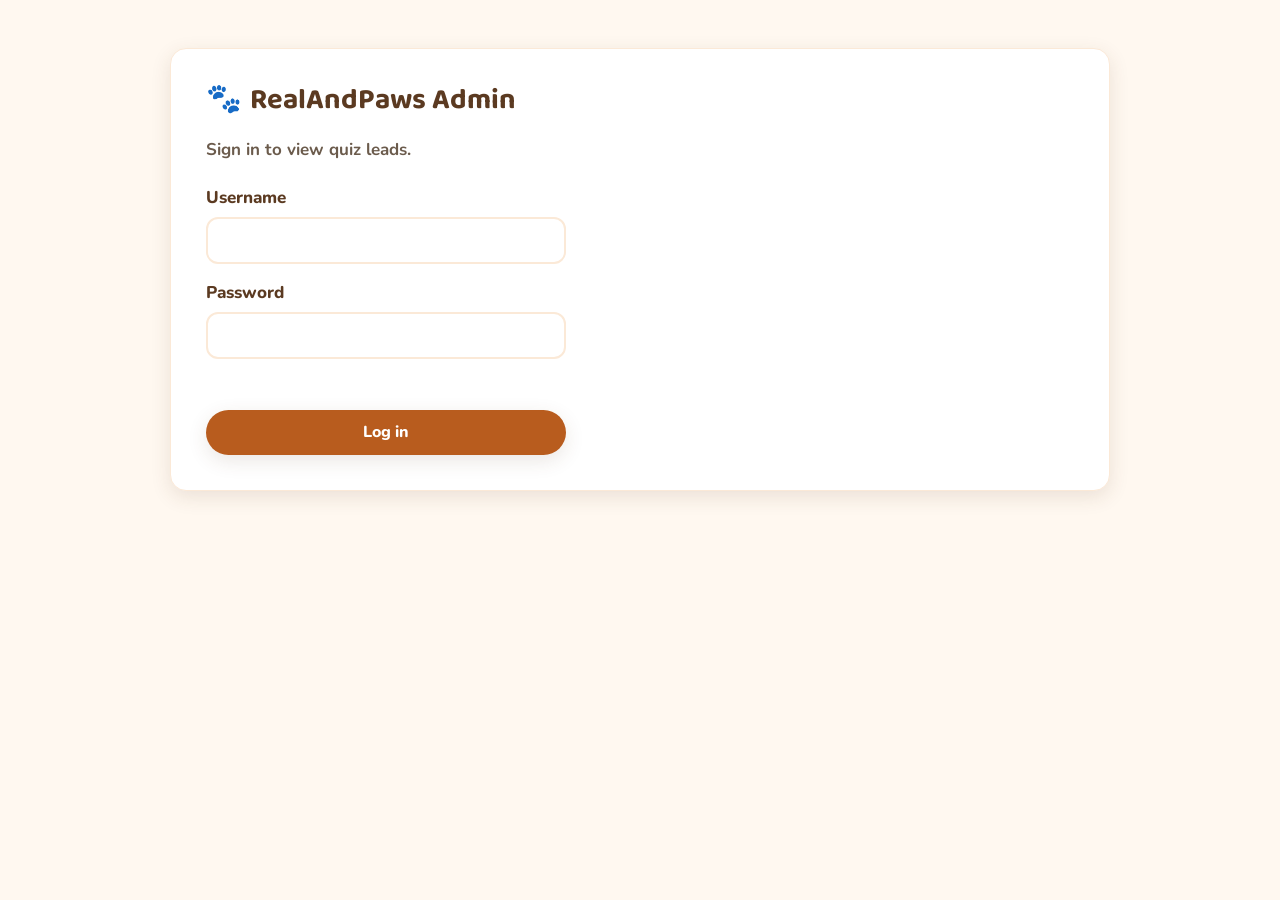
==== admin.html @ 994c49b7 "Admin: sortable leads table + summary cards + per-day bar chart Add click-to-sort on Name/Email/Date" ====
<!DOCTYPE html>
<html lang="en">
<head>
  <meta charset="UTF-8">
  <meta name="viewport" content="width=device-width, initial-scale=1">
  <meta name="robots" content="noindex, nofollow">
  <meta name="description" content="RealAndPaws admin">
  <link rel="icon" type="image/svg+xml" href="favicon.svg">
  <link rel="preconnect" href="https://fonts.googleapis.com">
  <link rel="preconnect" href="https://fonts.gstatic.com" crossorigin>
  <link href="https://fonts.googleapis.com/css2?family=Baloo+2:wght@500;600;700;800&family=Nunito:ital,wght@0,400;0,600;0,700;0,800;1,400&display=swap" rel="stylesheet">
  <link rel="stylesheet" href="styles.css">
  <title>Admin — RealAndPaws 🐾</title>
  <style>
    .admin-wrap { max-width: 980px; margin: 0 auto; padding: clamp(1.5rem, 5vw, 3rem) var(--container-pad); }
    .admin-card {
      background: var(--white);
      border: 1px solid var(--sand);
      border-radius: var(--radius);
      box-shadow: var(--shadow);
      padding: clamp(1.4rem, 4vw, 2.2rem);
    }
    .admin-card h1 { font-size: 1.8rem; margin: 0 0 1.2rem; display: flex; align-items: center; gap: 0.5rem; }
    .admin-sub { color: var(--muted); margin: 0 0 1.2rem; font-weight: 700; }
    .admin-login { max-width: 360px; }
    .admin-login label { display: block; font-weight: 800; color: var(--brown); margin-bottom: 0.9rem; }
    .admin-login input {
      display: block; width: 100%; margin-top: 0.35rem;
      font-family: var(--font-body); font-size: 1rem;
      padding: 0.65rem 0.9rem; border: 2px solid var(--sand); border-radius: 12px;
      background: var(--white); color: var(--text);
    }
    .admin-login input:focus { outline: none; border-color: var(--primary); box-shadow: 0 0 0 3px rgba(232, 132, 60, 0.22); }
    .admin-login .btn { width: 100%; margin-top: 0.4rem; }
    .admin-error { color: #B23B2E; font-weight: 800; min-height: 1.2em; margin: 0 0 0.6rem; }

    .admin-head { display: flex; align-items: center; justify-content: space-between; gap: 1rem; flex-wrap: wrap; margin-bottom: 1.3rem; }
    .admin-head h2 { margin: 0; font-size: 1.4rem; }
    .admin-actions { display: flex; gap: 0.5rem; flex-wrap: wrap; }
    .admin-actions .btn { padding: 0.5rem 1.1rem; font-size: 0.95rem; }

    /* Summary cards */
    .admin-stats { display: grid; grid-template-columns: repeat(auto-fit, minmax(140px, 1fr)); gap: 12px; margin: 0 0 1.5rem; }
    .stat-card { background: var(--cream); border: 1px solid var(--sand); border-radius: 12px; padding: 0.9rem 1rem; }
    .stat-card .num { display: block; font-family: var(--font-head); font-weight: 800; font-size: 1.9rem; color: var(--primary-dark); line-height: 1.05; }
    .stat-card .label { color: var(--muted); font-weight: 700; font-size: 0.85rem; }

    /* Bar chart (pure CSS, no library) */
    .admin-chart-card { background: var(--cream); border: 1px solid var(--sand); border-radius: 12px; padding: 1rem 1.1rem 0.8rem; margin: 0 0 1.7rem; }
    .admin-chart-title { font-size: 1.05rem; margin: 0 0 1rem; color: var(--brown); }
    .admin-chart-title span { color: var(--muted); font-weight: 600; font-size: 0.85rem; }
    .admin-chart { display: flex; align-items: flex-end; gap: 4px; }
    .chart-col { flex: 1 1 0; display: flex; flex-direction: column; align-items: center; justify-content: flex-end; gap: 3px; min-width: 0; }
    .chart-col .cnt { font-size: 0.7rem; font-weight: 800; color: var(--primary-dark); line-height: 1; min-height: 0.8em; }
    .chart-col .bar { width: 100%; max-width: 26px; background: var(--primary); border-radius: 5px 5px 0 0; min-height: 3px; }
    .chart-col .day { font-size: 0.66rem; color: var(--muted); line-height: 1.1; }
    .admin-chart-empty { color: var(--muted); font-weight: 700; margin: 0.5rem 0 1rem; }

    .admin-count { color: var(--muted); font-weight: 700; margin: 0 0 0.8rem; }
    .admin-table-wrap { overflow-x: auto; }
    .admin-table { width: 100%; border-collapse: collapse; font-size: 0.95rem; }
    .admin-table th, .admin-table td { text-align: left; padding: 0.7rem 0.8rem; border-bottom: 1px solid var(--sand); white-space: nowrap; }
    .admin-table th { font-family: var(--font-head); color: var(--brown); font-weight: 700; background: var(--cream); position: sticky; top: 0; }
    .admin-table th.sortable { cursor: pointer; user-select: none; }
    .admin-table th.sortable:hover { color: var(--primary-dark); }
    .admin-table th .arrow { color: var(--primary); font-size: 0.85em; }
    .admin-table td { color: var(--text); }
    .admin-table tbody tr:hover { background: var(--cream); }
    .admin-empty { color: var(--muted); font-weight: 700; }
    .admin-loading { color: var(--muted); font-weight: 700; }
  </style>
</head>
<body>
  <main class="admin-wrap">
    <div class="admin-card">
      <h1><span aria-hidden="true">🐾</span> RealAndPaws Admin</h1>

      <p class="admin-loading" id="admin-loading">Loading…</p>

      <form class="admin-login" id="login-form" hidden>
        <p class="admin-sub">Sign in to view quiz leads.</p>
        <label>Username
          <input type="text" name="username" autocomplete="username" required>
        </label>
        <label>Password
          <input type="password" name="password" autocomplete="current-password" required>
        </label>
        <p class="admin-error" id="login-error" role="alert"></p>
        <button class="btn btn-primary" type="submit">Log in</button>
      </form>

      <div id="leads-view" hidden>
        <div class="admin-head">
          <h2>Quiz leads</h2>
          <div class="admin-actions">
            <button class="btn btn-ghost" type="button" id="refresh-btn">Refresh</button>
            <button class="btn btn-ghost" type="button" id="logout-btn">Log out</button>
          </div>
        </div>

        <div class="admin-stats" id="admin-stats"></div>

        <div class="admin-chart-card">
          <h3 class="admin-chart-title">Leads per day <span>(last 14 days)</span></h3>
          <div class="admin-chart" id="admin-chart" role="img" aria-label="Bar chart of leads collected per day over the last 14 days"></div>
        </div>

        <p class="admin-count" id="leads-count"></p>
        <div class="admin-table-wrap">
          <table class="admin-table">
            <thead>
              <tr>
                <th class="sortable" data-sort="name">Name <span class="arrow" aria-hidden="true"></span></th>
                <th class="sortable" data-sort="email">Email <span class="arrow" aria-hidden="true"></span></th>
                <th>Phone</th>
                <th class="sortable" data-sort="created_at">Date submitted <span class="arrow" aria-hidden="true"></span></th>
              </tr>
            </thead>
            <tbody id="leads-body"></tbody>
          </table>
        </div>
        <p class="admin-empty" id="leads-empty" hidden>No leads yet.</p>
      </div>
    </div>
  </main>

  <script>
    (function () {
      var loading = document.getElementById("admin-loading");
      var loginForm = document.getElementById("login-form");
      var loginError = document.getElementById("login-error");
      var leadsView = document.getElementById("leads-view");
      var leadsBody = document.getElementById("leads-body");
      var leadsCount = document.getElementById("leads-count");
      var leadsEmpty = document.getElementById("leads-empty");
      var statsEl = document.getElementById("admin-stats");
      var chartEl = document.getElementById("admin-chart");
      var logoutBtn = document.getElementById("logout-btn");
      var refreshBtn = document.getElementById("refresh-btn");
      var headers = Array.prototype.slice.call(document.querySelectorAll(".admin-table th.sortable"));

      var leadsData = [];
      var sortKey = "created_at";
      var sortDir = "desc";
      var MONTHS = ["Jan", "Feb", "Mar", "Apr", "May", "Jun", "Jul", "Aug", "Sep", "Oct", "Nov", "Dec"];

      function esc(s) { var d = document.createElement("div"); d.textContent = s == null ? "" : String(s); return d.innerHTML; }
      function fmtDate(iso) {
        var d = new Date(iso);
        if (isNaN(d.getTime())) return esc(iso || "");
        return d.toLocaleString(undefined, { year: "numeric", month: "short", day: "numeric", hour: "2-digit", minute: "2-digit" });
      }

      function showLogin() { loading.hidden = true; leadsView.hidden = true; loginForm.hidden = false; }

      function renderStats() {
        var total = leadsData.length;
        var now = Date.now();
        var weekAgo = now - 7 * 24 * 60 * 60 * 1000;
        var startToday = new Date(); startToday.setHours(0, 0, 0, 0);
        var st = startToday.getTime();
        var week = 0, today = 0;
        leadsData.forEach(function (l) {
          var t = new Date(l.created_at).getTime();
          if (isNaN(t)) return;
          if (t >= weekAgo) week++;
          if (t >= st) today++;
        });
        function card(n, label) { return '<div class="stat-card"><span class="num">' + n + '</span><span class="label">' + label + "</span></div>"; }
        statsEl.innerHTML = card(total, "Total leads") + card(week, "Last 7 days") + card(today, "Today");
      }

      function renderChart() {
        if (!leadsData.length) { chartEl.innerHTML = '<p class="admin-chart-empty">No leads yet to chart.</p>'; return; }
        var today = new Date(); today.setHours(0, 0, 0, 0);
        var days = [];
        for (var i = 13; i >= 0; i--) { var d = new Date(today); d.setDate(d.getDate() - i); days.push({ d: d, count: 0 }); }
        function key(d) { return d.getFullYear() + "-" + (d.getMonth() + 1) + "-" + d.getDate(); }
        var map = {};
        days.forEach(function (b) { map[key(b.d)] = b; });
        leadsData.forEach(function (l) {
          var d = new Date(l.created_at);
          if (isNaN(d.getTime())) return;
          d.setHours(0, 0, 0, 0);
          var b = map[key(d)];
          if (b) b.count++;
        });
        var max = 1;
        days.forEach(function (b) { if (b.count > max) max = b.count; });
        chartEl.innerHTML = days.map(function (b) {
          var h = Math.round((b.count / max) * 110);
          if (b.count > 0 && h < 4) h = 4;
          var title = MONTHS[b.d.getMonth()] + " " + b.d.getDate() + ": " + b.count + (b.count === 1 ? " lead" : " leads");
          return '<div class="chart-col" title="' + title + '">' +
                   '<span class="cnt">' + (b.count || "") + "</span>" +
                   '<span class="bar" style="height:' + h + 'px"></span>' +
                   '<span class="day">' + b.d.getDate() + "</span>" +
                 "</div>";
        }).join("");
      }

      function renderTable() {
        var rows = leadsData.slice();
        rows.sort(function (a, b) {
          var r;
          if (sortKey === "created_at") {
            r = new Date(a.created_at).getTime() - new Date(b.created_at).getTime();
          } else {
            r = String(a[sortKey] || "").toLowerCase().localeCompare(String(b[sortKey] || "").toLowerCase());
          }
          return sortDir === "asc" ? r : -r;
        });
        leadsCount.textContent = leadsData.length + (leadsData.length === 1 ? " lead" : " leads");
        if (!rows.length) { leadsBody.innerHTML = ""; leadsEmpty.hidden = false; }
        else {
          leadsEmpty.hidden = true;
          leadsBody.innerHTML = rows.map(function (l) {
            return "<tr><td>" + esc(l.name) + "</td><td>" + esc(l.email) + "</td><td>" +
                   esc(l.phone) + "</td><td>" + fmtDate(l.created_at) + "</td></tr>";
          }).join("");
        }
        headers.forEach(function (th) {
          var arrow = th.querySelector(".arrow");
          arrow.textContent = th.getAttribute("data-sort") === sortKey ? (sortDir === "asc" ? "▲" : "▼") : "";
        });
      }

      function render() { renderStats(); renderChart(); renderTable(); }

      function showLeads(leads) {
        loading.hidden = true;
        loginForm.hidden = true;
        leadsView.hidden = false;
        leadsData = Array.isArray(leads) ? leads : [];
        render();
      }

      function loadLeads() {
        return fetch("/api/admin/leads", { headers: { Accept: "application/json" } })
          .then(function (r) {
            if (r.status === 401) { showLogin(); return null; }
            if (!r.ok) throw new Error("Could not load leads.");
            return r.json();
          })
          .then(function (data) { if (data) showLeads(data.leads || []); });
      }

      headers.forEach(function (th) {
        th.addEventListener("click", function () {
          var key = th.getAttribute("data-sort");
          if (sortKey === key) {
            sortDir = sortDir === "asc" ? "desc" : "asc";
          } else {
            sortKey = key;
            sortDir = key === "created_at" ? "desc" : "asc"; // dates default newest-first, text A→Z
          }
          renderTable();
        });
      });

      loginForm.addEventListener("submit", function (e) {
        e.preventDefault();
        loginError.textContent = "";
        var btn = loginForm.querySelector("button");
        var els = loginForm.elements;
        btn.disabled = true;
        fetch("/api/admin/login", {
          method: "POST",
          headers: { "Content-Type": "application/json" },
          body: JSON.stringify({ username: els["username"].value, password: els["password"].value })
        })
          .then(function (r) {
            if (r.ok) return loadLeads();
            return r.json().catch(function () { return {}; }).then(function (j) { throw new Error(j.error || "Login failed."); });
          })
          .catch(function (err) { loginError.textContent = err.message || "Login failed."; })
          .then(function () { btn.disabled = false; });
      });

      refreshBtn.addEventListener("click", function () {
        refreshBtn.disabled = true;
        var prev = refreshBtn.textContent;
        refreshBtn.textContent = "Refreshing…";
        loadLeads().catch(function () {}).then(function () {
          refreshBtn.disabled = false;
          refreshBtn.textContent = prev;
        });
      });

      logoutBtn.addEventListener("click", function () {
        fetch("/api/admin/logout", { method: "POST" }).then(function () { loginForm.reset(); showLogin(); });
      });

      // On load, check for an existing valid session.
      loadLeads().catch(function () { showLogin(); });
    })();
  </script>
</body>
</html>
---- styles.css ----
/* =========================================================
   RealAndPaws — shared stylesheet
   Single source of styling truth for the whole site.
   ========================================================= */

/* ---------- Design tokens ---------- */
:root {
  /* Palette */
  --cream: #FFF8F0;
  --sand: #FBE9D7;
  --peach: #FFE0C2;
  --primary: #E8843C;       /* warm orange — decorative fills & gradients */
  --primary-deep: #B85C1E;  /* white text on orange (buttons, active nav) — AA */
  --primary-dark: #9A4A18;  /* orange text & links on light backgrounds — AA */
  --accent: #F4B860;        /* golden */
  --brown: #5B3A21;
  --text: #3A2A1C;
  --muted: #6B5B4C;         /* meets AA on cream & sand backgrounds */
  --white: #FFFFFF;

  /* Effects */
  --shadow: 0 6px 20px rgba(91, 58, 33, 0.12);
  --shadow-lift: 0 14px 32px rgba(91, 58, 33, 0.18);
  --radius: 16px;
  --radius-pill: 999px;

  /* Layout */
  --container-max: 1100px;
  --container-pad: 20px;

  /* Type */
  --font-head: "Baloo 2", system-ui, -apple-system, "Segoe UI", Roboto, sans-serif;
  --font-body: "Nunito", system-ui, -apple-system, "Segoe UI", Roboto, Helvetica, Arial, sans-serif;
}

/* ---------- Base / reset-ish ---------- */
*,
*::before,
*::after { box-sizing: border-box; }

html { scroll-behavior: smooth; }

body {
  margin: 0;
  font-family: var(--font-body);
  font-size: 1.0625rem;
  line-height: 1.65;
  color: var(--text);
  background: var(--cream);
  -webkit-font-smoothing: antialiased;
  overflow-x: hidden; /* belt-and-suspenders against horizontal overflow */
}

img { max-width: 100%; height: auto; display: block; }

h1, h2, h3, h4 {
  font-family: var(--font-head);
  font-weight: 700;
  color: var(--brown);
  line-height: 1.15;
  margin: 0 0 0.4em;
}

p { margin: 0 0 1rem; }

a { color: var(--primary-dark); text-decoration: none; }
a:hover { text-decoration: underline; }

/* Visible focus styles for accessibility */
a:focus-visible,
button:focus-visible,
.btn:focus-visible {
  outline: 3px solid var(--primary-dark);
  outline-offset: 3px;
  border-radius: 6px;
}

/* ---------- Container ---------- */
.container {
  width: 100%;
  max-width: var(--container-max);
  margin-inline: auto;
  padding-inline: var(--container-pad);
}

/* ---------- Header / Nav ---------- */
.site-header {
  position: sticky;
  top: 0;
  z-index: 100;
  background: rgba(255, 248, 240, 0.92);
  backdrop-filter: blur(8px);
  border-bottom: 1px solid var(--peach);
}

.header-inner {
  display: flex;
  align-items: center;
  justify-content: space-between;
  gap: 1rem;
  min-height: 64px;
}

.brand {
  display: inline-flex;
  align-items: center;
  gap: 0.45rem;
  font-family: var(--font-head);
  font-weight: 800;
  font-size: 1.3rem;
  color: var(--brown);
  text-decoration: none;
  white-space: nowrap;
}
.brand:hover { text-decoration: none; }
.brand .paw { font-size: 1.4rem; line-height: 1; }

/* Nav */
.nav { display: flex; align-items: center; }
.nav > ul {
  list-style: none;
  display: flex;
  flex-wrap: wrap;
  gap: 0.35rem;
  margin: 0;
  padding: 0;
}
.nav a {
  display: inline-block;
  padding: 0.5rem 0.9rem;
  border-radius: var(--radius-pill);
  color: var(--text);
  font-weight: 700;
  transition: background-color 0.18s ease, color 0.18s ease;
}
.nav a:hover { background: var(--peach); text-decoration: none; }
.nav a.active {
  background: var(--primary-deep);
  color: var(--white);
}

/* Hamburger */
.nav-toggle {
  display: none;
  appearance: none;
  border: 0;
  background: var(--peach);
  color: var(--brown);
  width: 44px;
  height: 44px;
  border-radius: var(--radius-pill);
  cursor: pointer;
  font-size: 1.3rem;
  line-height: 1;
  align-items: center;
  justify-content: center;
  transition: background-color 0.18s ease;
}
.nav-toggle:hover { background: var(--accent); }

/* ---------- Buttons ---------- */
.btn {
  display: inline-flex;
  align-items: center;
  justify-content: center;
  gap: 0.45rem;
  padding: 0.7rem 1.4rem;
  border-radius: var(--radius-pill);
  font-family: var(--font-body);
  font-weight: 800;
  font-size: 1rem;
  line-height: 1.2;
  cursor: pointer;
  border: 2px solid transparent;
  transition: transform 0.15s ease, box-shadow 0.18s ease,
              background-color 0.18s ease, color 0.18s ease;
  text-decoration: none;
}
.btn:hover { text-decoration: none; transform: translateY(-2px); }

.btn-primary {
  background: var(--primary-deep);
  color: var(--white);
  box-shadow: var(--shadow);
}
.btn-primary:hover { background: var(--primary-dark); box-shadow: var(--shadow-lift); }

.btn-ghost {
  background: var(--white);
  color: var(--primary-dark);
  border-color: var(--primary);
}
.btn-ghost:hover { background: var(--peach); }

/* ---------- Hero ---------- */
.hero {
  background: linear-gradient(160deg, var(--peach) 0%, var(--sand) 55%, var(--cream) 100%);
  border-bottom: 1px solid var(--peach);
}
.hero-inner {
  padding-block: clamp(2.5rem, 8vw, 5rem);
  text-align: center;
  max-width: 760px;
  margin-inline: auto;
}
.hero h1 {
  font-size: clamp(2.1rem, 7vw, 3.5rem);
  margin-bottom: 0.3em;
}
.hero .tagline {
  display: inline-block;
  background: var(--white);
  color: var(--primary-dark);
  font-weight: 800;
  padding: 0.3rem 1rem;
  border-radius: var(--radius-pill);
  box-shadow: var(--shadow);
  margin-bottom: 1.1rem;
}
.hero p.lead {
  font-size: clamp(1.05rem, 2.5vw, 1.25rem);
  color: var(--text);
  margin-bottom: 1.6rem;
}
.hero-cta {
  display: flex;
  flex-wrap: wrap;
  gap: 0.8rem;
  justify-content: center;
}

/* ---------- Sections ---------- */
.section { padding-block: clamp(2.5rem, 7vw, 4.5rem); }
.section-title {
  text-align: center;
  font-size: clamp(1.7rem, 5vw, 2.4rem);
  margin-bottom: 0.3em;
}
.section-sub {
  text-align: center;
  color: var(--muted);
  max-width: 620px;
  margin: 0 auto 2.2rem;
  font-size: 1.1rem;
}

/* ---------- Grid ---------- */
.grid {
  display: grid;
  grid-template-columns: repeat(auto-fit, minmax(280px, 1fr));
  gap: 1.4rem;
}

/* ---------- Card ---------- */
.card {
  background: var(--white);
  border: 1px solid var(--sand);
  border-radius: var(--radius);
  padding: 1.6rem;
  box-shadow: var(--shadow);
  transition: transform 0.18s ease, box-shadow 0.18s ease;
  display: flex;
  flex-direction: column;
}
.card:hover { transform: translateY(-5px); box-shadow: var(--shadow-lift); }
.card .card-icon {
  font-size: 2.4rem;
  line-height: 1;
  margin-bottom: 0.6rem;
}
.card h3 { font-size: 1.4rem; margin-bottom: 0.35em; }
.card p { color: var(--text); margin-bottom: 1rem; }
.card .card-link {
  margin-top: auto;
  font-weight: 800;
  color: var(--primary-dark);
}
.card .card-link::after { content: " \2192"; }

/* A card that is itself a link */
a.card { color: inherit; }
a.card:hover { text-decoration: none; }

/* ---------- Stat / decorative strip ---------- */
.stats {
  background: var(--brown);
  color: var(--cream);
}
.stats .stats-inner {
  display: grid;
  grid-template-columns: repeat(auto-fit, minmax(160px, 1fr));
  gap: 1.5rem;
  padding-block: clamp(2rem, 5vw, 3rem);
  text-align: center;
}
.stat .stat-num {
  font-family: var(--font-head);
  font-weight: 800;
  font-size: clamp(2rem, 6vw, 2.8rem);
  color: var(--accent);
  display: block;
  line-height: 1.1;
}
.stat .stat-label {
  color: var(--peach);
  font-weight: 700;
}

/* ---------- Footer ---------- */
.site-footer {
  background: var(--sand);
  border-top: 1px solid var(--peach);
  color: var(--text);
}
.footer-inner {
  padding-block: 2.2rem;
  display: flex;
  flex-wrap: wrap;
  gap: 1rem 2rem;
  align-items: center;
  justify-content: space-between;
}
.footer-brand {
  font-family: var(--font-head);
  font-weight: 800;
  color: var(--brown);
  font-size: 1.15rem;
}
.footer-nav ul {
  list-style: none;
  display: flex;
  flex-wrap: wrap;
  gap: 0.4rem 1.2rem;
  margin: 0;
  padding: 0;
}
.footer-nav a { color: var(--primary-dark); font-weight: 700; }
.footer-note { color: var(--muted); width: 100%; font-size: 0.95rem; }

/* ---------- Utilities ---------- */
.text-center { text-align: center; }
.mt-2 { margin-top: 2rem; }

/* ---------- Responsive: mobile nav (<=1080px) ---------- */
@media (max-width: 1080px) {
  .nav-toggle { display: inline-flex; }

  .nav {
    position: absolute;
    top: 100%;
    left: 0;
    right: 0;
    background: var(--cream);
    border-bottom: 1px solid var(--peach);
    box-shadow: var(--shadow);
    display: none;
  }
  .nav.open { display: block; }
  .nav > ul {
    flex-direction: column;
    gap: 0.2rem;
    padding: 0.6rem var(--container-pad) 1rem;
  }
  .nav a { display: block; }

  .site-header .header-inner { position: relative; }
}

/* ---------- Dog Quiz: modal (opened by a [data-quiz-open] trigger) ---------- */
.quiz-overlay {
  position: fixed;
  inset: 0;
  z-index: 1000;
  display: flex;
  align-items: center;
  justify-content: center;
  padding: clamp(12px, 4vw, 28px);
  background: rgba(58, 42, 28, 0.55);
  -webkit-backdrop-filter: blur(3px);
  backdrop-filter: blur(3px);
}
.quiz-overlay[hidden] { display: none; }

.quiz-modal {
  background: var(--cream);
  width: min(560px, 100%);
  max-height: min(90vh, 760px);
  border-radius: var(--radius);
  box-shadow: 0 24px 60px rgba(58, 42, 28, 0.40);
  display: flex;
  flex-direction: column;
  overflow: hidden;
}
.quiz-head {
  position: relative;
  padding: 1.3rem 3.2rem 1.1rem 1.5rem;
  background: linear-gradient(160deg, var(--peach), var(--sand));
  border-bottom: 1px solid var(--peach);
}
.quiz-head h2 { margin: 0; font-size: 1.5rem; }
.quiz-head p { margin: 0.25rem 0 0; color: var(--brown); font-weight: 700; font-size: 0.95rem; }
.quiz-close {
  position: absolute;
  top: 0.8rem;
  right: 0.8rem;
  width: 40px;
  height: 40px;
  border: 0;
  border-radius: 50%;
  background: rgba(255, 255, 255, 0.7);
  color: var(--brown);
  font-size: 1.5rem;
  line-height: 1;
  cursor: pointer;
  display: inline-flex;
  align-items: center;
  justify-content: center;
  transition: background-color 0.15s ease;
}
.quiz-close:hover { background: #fff; }

.quiz-body { padding: 1.3rem 1.5rem; overflow-y: auto; flex: 1; }

.quiz-notice { color: var(--primary-dark); font-weight: 800; margin: 0 0 1rem; }
.quiz-notice:empty { margin: 0; }

.quiz-q { border: 0; margin: 0 0 1.4rem; padding: 0; }
.quiz-q legend {
  font-family: var(--font-head);
  font-weight: 700;
  color: var(--brown);
  font-size: 1.08rem;
  margin-bottom: 0.6rem;
  padding: 0;
}
.quiz-choices { display: flex; flex-direction: column; gap: 0.5rem; }
.quiz-choice {
  display: flex;
  align-items: center;
  gap: 0.65rem;
  padding: 0.7rem 0.9rem;
  border: 2px solid var(--sand);
  border-radius: 12px;
  background: var(--white);
  cursor: pointer;
  font-weight: 700;
  transition: border-color 0.15s ease, background-color 0.15s ease;
}
.quiz-choice:hover { border-color: var(--accent); }
.quiz-choice input { accent-color: var(--primary-deep); width: 18px; height: 18px; flex: 0 0 auto; margin: 0; }
.quiz-choice.is-selected { border-color: var(--primary); background: var(--peach); }

.quiz-foot { padding: 1rem 1.5rem; border-top: 1px solid var(--sand); background: var(--white); }
.quiz-foot[hidden] { display: none; }
.quiz-foot .btn { width: 100%; }

.quiz-result { text-align: center; padding: 1.2rem 0 0.5rem; }
.quiz-result-emoji { font-size: 3.4rem; line-height: 1; margin-bottom: 0.4rem; }
.quiz-result-msg { font-size: 1.7rem; margin: 0 0 0.3rem; }
.quiz-result.is-pass .quiz-result-msg { color: #2F7D32; }
.quiz-result.is-fail .quiz-result-msg { color: var(--primary-dark); }
.quiz-result-score { color: var(--text); font-size: 1.1rem; margin: 0 0 1.5rem; }
.quiz-result-actions { display: flex; flex-wrap: wrap; gap: 0.7rem; justify-content: center; }

/* Quiz lead form (shown before the quiz starts) */
.quiz-lead-intro { margin: 0 0 1.1rem; color: var(--text); font-weight: 700; }
.quiz-field { display: block; margin-bottom: 0.9rem; }
.quiz-field span { display: block; font-weight: 800; color: var(--brown); margin-bottom: 0.35rem; font-size: 0.95rem; }
.quiz-field input {
  width: 100%;
  font-family: var(--font-body);
  font-size: 1rem;
  padding: 0.65rem 0.9rem;
  border: 2px solid var(--sand);
  border-radius: 12px;
  background: var(--white);
  color: var(--text);
}
.quiz-field input:focus { outline: none; border-color: var(--primary); box-shadow: 0 0 0 3px rgba(232, 132, 60, 0.22); }
.quiz-lead-error { color: #B23B2E; font-weight: 800; margin: 0.2rem 0 1rem; }
.quiz-lead-error:empty { margin: 0; }
#quiz-lead .btn { width: 100%; }

/* ---------- Breed search (in the nav) ---------- */
.nav-search { display: flex; align-items: center; position: relative; }
.search-form { position: relative; display: flex; align-items: center; width: 100%; }
.search-input {
  font-family: var(--font-body);
  font-weight: 600;
  font-size: 0.95rem;
  width: 420px;
  max-width: 100%;
  padding: 0.5rem 0.95rem 0.5rem 2.4rem;
  border: 2px solid var(--sand);
  border-radius: var(--radius-pill);
  background: var(--white);
  color: var(--text);
}
.search-input::placeholder { color: var(--muted); }
.search-input:focus {
  outline: none;
  border-color: var(--primary);
  box-shadow: 0 0 0 3px rgba(232, 132, 60, 0.22);
}
.search-btn {
  position: absolute;
  left: 5px;
  top: 50%;
  transform: translateY(-50%);
  width: 30px;
  height: 30px;
  border: 0;
  border-radius: 50%;
  background: transparent;
  color: var(--primary-dark);
  font-size: 0.95rem;
  cursor: pointer;
  display: inline-flex;
  align-items: center;
  justify-content: center;
  transition: background-color 0.15s ease;
}
.search-btn:hover { background: var(--peach); }
.search-suggest {
  display: block;
  position: absolute;
  top: calc(100% + 6px);
  left: 0;
  right: 0;
  margin: 0;
  padding: 0.35rem;
  list-style: none;
  background: var(--white);
  border: 1px solid var(--sand);
  border-radius: 12px;
  box-shadow: var(--shadow);
  z-index: 20;
  max-height: 280px;
  overflow-y: auto;
}
.search-suggest[hidden] { display: none; }
.search-suggest-item {
  padding: 0.55rem 0.7rem;
  border-radius: 8px;
  cursor: pointer;
  font-weight: 700;
  color: var(--text);
  font-size: 0.95rem;
}
.search-suggest-item:hover,
.search-suggest-item.active { background: var(--peach); color: var(--primary-dark); }
.search-suggest-item mark { background: transparent; color: var(--primary-dark); font-weight: 800; }

/* Breeds page: results bar + matched-card highlight */
.breed-search-status {
  display: flex;
  align-items: center;
  justify-content: space-between;
  gap: 0.8rem;
  flex-wrap: wrap;
  margin: 0 0 1.6rem;
  padding: 0.7rem 1.1rem;
  background: var(--sand);
  border-radius: 12px;
  color: var(--brown);
  font-weight: 700;
}
.breed-search-status[hidden] { display: none; }
.breed-search-clear {
  border: 0;
  background: var(--primary-deep);
  color: var(--white);
  font-family: var(--font-body);
  font-weight: 800;
  padding: 0.45rem 1rem;
  border-radius: var(--radius-pill);
  cursor: pointer;
}
.breed-search-clear:hover { background: var(--primary-dark); }
.breed-card.breed-hit { outline: 3px solid var(--primary); outline-offset: 3px; }

/* Breeds page: "See more" pager */
.see-more-wrap { text-align: center; margin-top: 2.4rem; }
.breeds-end { margin: 0; color: var(--muted); font-weight: 700; }

@media (max-width: 1080px) {
  .nav-search { width: 100%; margin-bottom: 0.3rem; }
  .nav-search .search-input { width: 100%; }
}
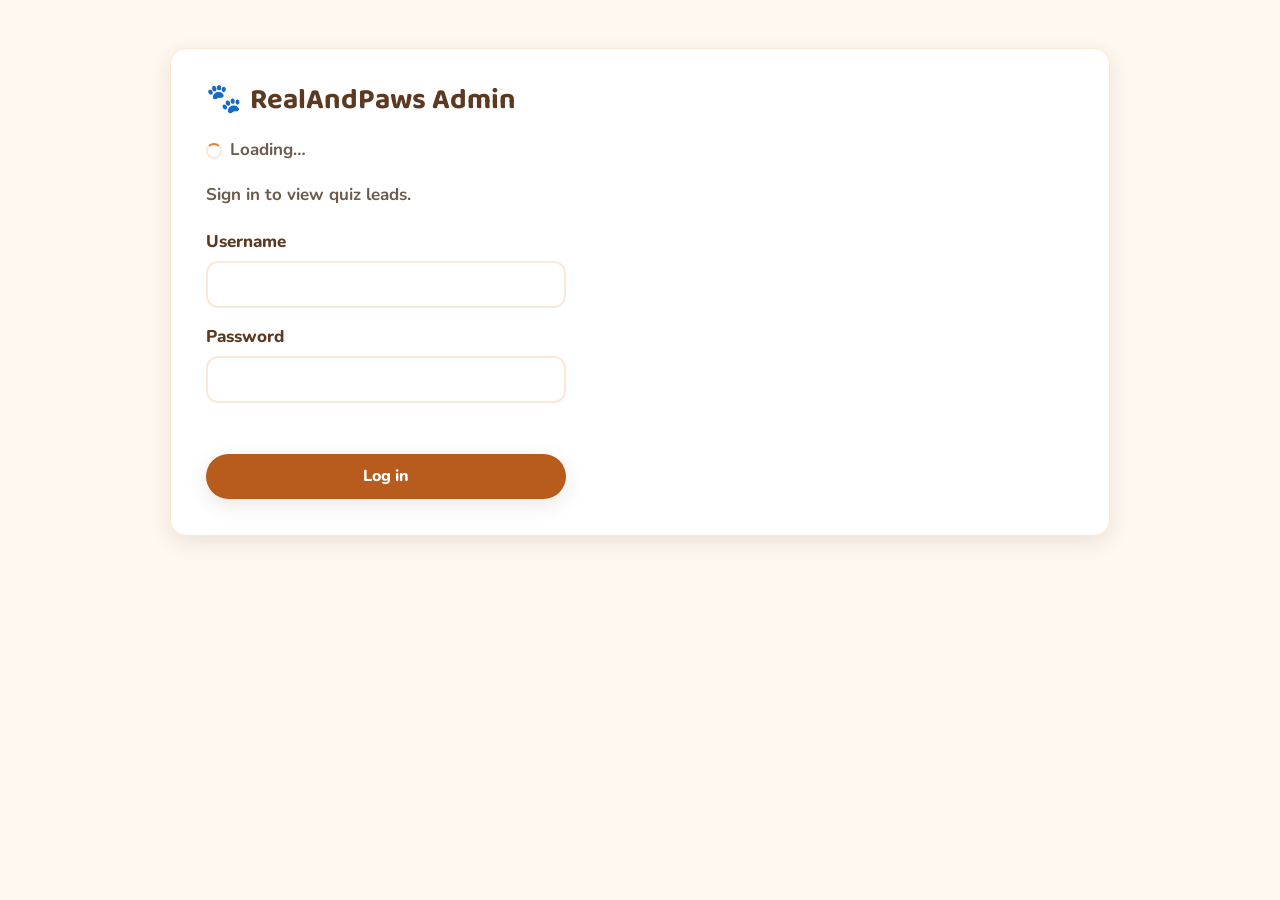
==== commit 56ecd037: "Admin feature 7: loading spinner + friendly empty states Add a CSS spinner shown on initial load and" ====
--- a/admin.html
+++ b/admin.html
@@ -66,8 +66,53 @@
     .admin-table th .arrow { color: var(--primary); font-size: 0.85em; }
     .admin-table td { color: var(--text); }
     .admin-table tbody tr:hover { background: var(--cream); }
-    .admin-empty { color: var(--muted); font-weight: 700; }
-    .admin-loading { color: var(--muted); font-weight: 700; }
+    .admin-empty { color: var(--muted); font-weight: 700; text-align: center; padding: 1.6rem 1rem; font-size: 1.02rem; }
+    .admin-loading { color: var(--muted); font-weight: 700; display: flex; align-items: center; gap: 0.5rem; }
+    .spinner { display: inline-block; width: 16px; height: 16px; border: 2px solid var(--sand); border-top-color: var(--primary); border-radius: 50%; animation: rap-spin 0.7s linear infinite; vertical-align: -3px; }
+    .spinner[hidden] { display: none; }
+    @keyframes rap-spin { to { transform: rotate(360deg); } }
+    .admin-controls { display: flex; flex-wrap: wrap; gap: 0.8rem; align-items: center; margin: 0 0 0.9rem; }
+    .admin-filter { font-weight: 800; color: var(--brown); font-size: 0.9rem; display: inline-flex; align-items: center; gap: 0.45rem; }
+    .admin-filter select { font-family: var(--font-body); font-weight: 700; font-size: 0.9rem; padding: 0.4rem 0.6rem; border: 2px solid var(--sand); border-radius: 10px; background: var(--white); color: var(--text); }
+    .admin-filter select:focus { outline: none; border-color: var(--primary); box-shadow: 0 0 0 3px rgba(232, 132, 60, 0.22); }
+    .admin-search {
+      font-family: var(--font-body); font-weight: 600; font-size: 0.9rem;
+      padding: 0.4rem 0.7rem; border: 2px solid var(--sand); border-radius: 10px;
+      background: var(--white); color: var(--text);
+      flex: 1 1 220px; min-width: 180px; max-width: 340px;
+    }
+    .admin-search::placeholder { color: var(--muted); }
+    .admin-search:focus { outline: none; border-color: var(--primary); box-shadow: 0 0 0 3px rgba(232, 132, 60, 0.22); }
+    .badge { display: inline-block; font-weight: 800; font-size: 0.78rem; padding: 0.2rem 0.6rem; border-radius: 999px; line-height: 1.45; }
+    .badge-pass { background: #E3F2E0; color: #2F7D32; }
+    .badge-fail { background: #FBE3DE; color: #B23B2E; }
+    .badge-incomplete { background: var(--sand); color: var(--muted); }
+    .admin-table th.actions-col, .admin-table td.row-actions { width: 1%; white-space: nowrap; text-align: right; position: relative; }
+    .row-menu-btn { border: 0; background: transparent; color: var(--brown); font-size: 1.25rem; line-height: 1; cursor: pointer; padding: 0.1rem 0.5rem; border-radius: 8px; }
+    .row-menu-btn:hover { background: var(--sand); }
+    .row-menu { background: var(--white); border: 1px solid var(--sand); border-radius: 10px; box-shadow: var(--shadow); padding: 0.3rem; min-width: 150px; }
+    .row-menu[hidden] { display: none; }
+    .row-menu button { display: block; width: 100%; text-align: left; border: 0; background: transparent; font-family: var(--font-body); font-weight: 700; font-size: 0.9rem; color: var(--text); padding: 0.5rem 0.7rem; border-radius: 8px; cursor: pointer; }
+    .row-menu button:hover { background: var(--cream); }
+    .row-menu button[data-act="delete"] { color: #B23B2E; }
+    .detail-row td { background: var(--cream); }
+    .lead-detail { display: grid; grid-template-columns: auto 1fr; gap: 0.35rem 1.1rem; margin: 0; padding: 0.3rem 0.2rem; font-size: 0.9rem; }
+    .lead-detail dt { color: var(--muted); font-weight: 800; }
+    .lead-detail dd { margin: 0; color: var(--text); word-break: break-word; }
+    .admin-table th.check-col, .admin-table td.check-col { width: 1%; text-align: center; }
+    .row-check, #select-all { width: 16px; height: 16px; accent-color: var(--primary-deep); cursor: pointer; }
+    .bulk-bar { display: flex; align-items: center; gap: 0.9rem; flex-wrap: wrap; margin: 0 0 0.9rem; padding: 0.6rem 0.9rem; background: var(--peach); border-radius: 10px; }
+    .bulk-bar[hidden] { display: none; }
+    .bulk-bar .bulk-count { font-weight: 800; color: var(--brown); }
+    .bulk-delete-btn { border: 0; background: #B23B2E; color: #fff; font-family: var(--font-body); font-weight: 800; font-size: 0.9rem; padding: 0.45rem 1rem; border-radius: 999px; cursor: pointer; }
+    .bulk-delete-btn:hover { background: #8F2D23; }
+    .admin-pager { display: flex; align-items: center; justify-content: space-between; gap: 0.8rem; flex-wrap: wrap; margin-top: 1rem; }
+    .admin-pager[hidden] { display: none; }
+    .pager-info { color: var(--muted); font-weight: 700; font-size: 0.9rem; }
+    .pager-btns { display: flex; gap: 0.5rem; }
+    .pager-btn { border: 2px solid var(--sand); background: var(--white); color: var(--brown); font-family: var(--font-body); font-weight: 800; font-size: 0.9rem; padding: 0.4rem 0.9rem; border-radius: 999px; cursor: pointer; }
+    .pager-btn:hover:not(:disabled) { border-color: var(--primary); color: var(--primary-dark); }
+    .pager-btn:disabled { opacity: 0.45; cursor: default; }
   </style>
 </head>
 <body>
@@ -75,7 +120,7 @@
     <div class="admin-card">
       <h1><span aria-hidden="true">🐾</span> RealAndPaws Admin</h1>
 
-      <p class="admin-loading" id="admin-loading">Loading…</p>
+      <p class="admin-loading" id="admin-loading"><span class="spinner" aria-hidden="true"></span> Loading…</p>
 
       <form class="admin-login" id="login-form" hidden>
         <p class="admin-sub">Sign in to view quiz leads.</p>
@@ -91,7 +136,7 @@
 
       <div id="leads-view" hidden>
         <div class="admin-head">
-          <h2>Quiz leads</h2>
+          <h2>Quiz leads <span class="spinner" id="leads-busy" hidden aria-hidden="true"></span></h2>
           <div class="admin-actions">
             <button class="btn btn-ghost" type="button" id="refresh-btn">Refresh</button>
             <button class="btn btn-ghost" type="button" id="logout-btn">Log out</button>
@@ -105,21 +150,45 @@
           <div class="admin-chart" id="admin-chart" role="img" aria-label="Bar chart of leads collected per day over the last 14 days"></div>
         </div>
 
+        <div class="admin-controls">
+          <input type="search" id="search-leads" class="admin-search" placeholder="Search name, email, or phone" aria-label="Search leads" autocomplete="off">
+          <label class="admin-filter">Show
+            <select id="filter-result">
+              <option value="all">All</option>
+              <option value="passed">Passed</option>
+              <option value="failed">Failed</option>
+            </select>
+          </label>
+        </div>
+        <div class="bulk-bar" id="bulk-bar" hidden>
+          <span class="bulk-count" id="bulk-count"></span>
+          <button type="button" class="bulk-delete-btn" id="bulk-delete">Delete selected</button>
+        </div>
         <p class="admin-count" id="leads-count"></p>
         <div class="admin-table-wrap">
           <table class="admin-table">
             <thead>
               <tr>
+                <th class="check-col"><input type="checkbox" id="select-all" aria-label="Select all leads"></th>
                 <th class="sortable" data-sort="name">Name <span class="arrow" aria-hidden="true"></span></th>
                 <th class="sortable" data-sort="email">Email <span class="arrow" aria-hidden="true"></span></th>
                 <th>Phone</th>
                 <th class="sortable" data-sort="created_at">Date submitted <span class="arrow" aria-hidden="true"></span></th>
+                <th>Result</th>
+                <th class="actions-col" aria-label="Row actions"></th>
               </tr>
             </thead>
             <tbody id="leads-body"></tbody>
           </table>
         </div>
         <p class="admin-empty" id="leads-empty" hidden>No leads yet.</p>
+        <div class="admin-pager" id="admin-pager" hidden>
+          <span class="pager-info" id="pager-info"></span>
+          <div class="pager-btns">
+            <button type="button" class="pager-btn" id="prev-page">‹ Prev</button>
+            <button type="button" class="pager-btn" id="next-page">Next ›</button>
+          </div>
+        </div>
       </div>
     </div>
   </main>
@@ -133,15 +202,33 @@
       var leadsBody = document.getElementById("leads-body");
       var leadsCount = document.getElementById("leads-count");
       var leadsEmpty = document.getElementById("leads-empty");
+      var leadsBusy = document.getElementById("leads-busy");
       var statsEl = document.getElementById("admin-stats");
       var chartEl = document.getElementById("admin-chart");
       var logoutBtn = document.getElementById("logout-btn");
       var refreshBtn = document.getElementById("refresh-btn");
+      var filterSel = document.getElementById("filter-result");
+      var searchInput = document.getElementById("search-leads");
+      var selectAllEl = document.getElementById("select-all");
+      var bulkBar = document.getElementById("bulk-bar");
+      var bulkCount = document.getElementById("bulk-count");
+      var bulkDeleteBtn = document.getElementById("bulk-delete");
+      var pagerEl = document.getElementById("admin-pager");
+      var pagerInfo = document.getElementById("pager-info");
+      var prevBtn = document.getElementById("prev-page");
+      var nextBtn = document.getElementById("next-page");
       var headers = Array.prototype.slice.call(document.querySelectorAll(".admin-table th.sortable"));
 
       var leadsData = [];
       var sortKey = "created_at";
       var sortDir = "desc";
+      var filterValue = "all";
+      var searchValue = "";
+      var openMenu = null;
+      var selected = {};
+      var visibleIds = [];
+      var page = 1;
+      var PAGE_SIZE = 15;
       var MONTHS = ["Jan", "Feb", "Mar", "Apr", "May", "Jun", "Jul", "Aug", "Sep", "Oct", "Nov", "Dec"];
 
       function esc(s) { var d = document.createElement("div"); d.textContent = s == null ? "" : String(s); return d.innerHTML; }
@@ -159,15 +246,15 @@
         var weekAgo = now - 7 * 24 * 60 * 60 * 1000;
         var startToday = new Date(); startToday.setHours(0, 0, 0, 0);
         var st = startToday.getTime();
-        var week = 0, today = 0;
+        var week = 0, today = 0, passed = 0, failed = 0;
         leadsData.forEach(function (l) {
           var t = new Date(l.created_at).getTime();
-          if (isNaN(t)) return;
-          if (t >= weekAgo) week++;
-          if (t >= st) today++;
+          if (!isNaN(t)) { if (t >= weekAgo) week++; if (t >= st) today++; }
+          if (l.passed === true) passed++;
+          else if (l.passed === false) failed++;
         });
         function card(n, label) { return '<div class="stat-card"><span class="num">' + n + '</span><span class="label">' + label + "</span></div>"; }
-        statsEl.innerHTML = card(total, "Total leads") + card(week, "Last 7 days") + card(today, "Today");
+        statsEl.innerHTML = card(total, "Total leads") + card(passed, "Passed") + card(failed, "Failed") + card(week, "Last 7 days") + card(today, "Today");
       }
 
       function renderChart() {
@@ -199,8 +286,25 @@
         }).join("");
       }
 
+      function resultBadge(l) {
+        if (l.passed === true) return '<span class="badge badge-pass">Passed</span>';
+        if (l.passed === false) return '<span class="badge badge-fail">Failed</span>';
+        return '<span class="badge badge-incomplete">Incomplete</span>';
+      }
+
       function renderTable() {
+        closeMenu();
         var rows = leadsData.slice();
+        if (filterValue === "passed") rows = rows.filter(function (l) { return l.passed === true; });
+        else if (filterValue === "failed") rows = rows.filter(function (l) { return l.passed === false; });
+        var q = searchValue.trim().toLowerCase();
+        if (q) {
+          rows = rows.filter(function (l) {
+            return String(l.name || "").toLowerCase().indexOf(q) !== -1 ||
+                   String(l.email || "").toLowerCase().indexOf(q) !== -1 ||
+                   String(l.phone || "").toLowerCase().indexOf(q) !== -1;
+          });
+        }
         rows.sort(function (a, b) {
           var r;
           if (sortKey === "created_at") {
@@ -210,22 +314,127 @@
           }
           return sortDir === "asc" ? r : -r;
         });
-        leadsCount.textContent = leadsData.length + (leadsData.length === 1 ? " lead" : " leads");
-        if (!rows.length) { leadsBody.innerHTML = ""; leadsEmpty.hidden = false; }
-        else {
+        var n = rows.length;
+        var pages = Math.max(1, Math.ceil(n / PAGE_SIZE));
+        if (page > pages) page = pages;
+        if (page < 1) page = 1;
+        var start = (page - 1) * PAGE_SIZE;
+        var pageRows = rows.slice(start, start + PAGE_SIZE);
+        visibleIds = pageRows.map(function (l) { return String(l.id); });
+
+        var total = leadsData.length;
+        leadsCount.textContent = n === total
+          ? total + (total === 1 ? " lead" : " leads")
+          : "Showing " + n + " of " + total + " leads";
+
+        if (!n) {
+          leadsBody.innerHTML = "";
+          leadsEmpty.hidden = false;
+          leadsEmpty.textContent = total
+            ? "🔍 No leads match your search or filter."
+            : "🐾 No leads yet — they’ll show up here once visitors take the quiz.";
+          pagerEl.hidden = true;
+        } else {
           leadsEmpty.hidden = true;
-          leadsBody.innerHTML = rows.map(function (l) {
-            return "<tr><td>" + esc(l.name) + "</td><td>" + esc(l.email) + "</td><td>" +
-                   esc(l.phone) + "</td><td>" + fmtDate(l.created_at) + "</td></tr>";
+          leadsBody.innerHTML = pageRows.map(function (l) {
+            return '<tr data-id="' + esc(l.id) + '">' +
+                   '<td class="check-col"><input type="checkbox" class="row-check" data-id="' + esc(l.id) + '"' + (selected[String(l.id)] ? " checked" : "") + "></td>" +
+                   "<td>" + esc(l.name) + "</td><td>" + esc(l.email) + "</td><td>" +
+                   esc(l.phone) + "</td><td>" + fmtDate(l.created_at) + "</td><td>" + resultBadge(l) + "</td>" +
+                   '<td class="row-actions">' +
+                     '<button class="row-menu-btn" type="button" aria-haspopup="true" aria-expanded="false" aria-label="Row actions">⋯</button>' +
+                     '<div class="row-menu" hidden>' +
+                       '<button type="button" data-act="view">View details</button>' +
+                       '<button type="button" data-act="delete">Delete</button>' +
+                     "</div>" +
+                   "</td></tr>";
           }).join("");
+          pagerEl.hidden = false;
+          pagerInfo.textContent = "Showing " + (start + 1) + "–" + (start + pageRows.length) + " of " + n;
+          prevBtn.disabled = page <= 1;
+          nextBtn.disabled = page >= pages;
         }
         headers.forEach(function (th) {
           var arrow = th.querySelector(".arrow");
           arrow.textContent = th.getAttribute("data-sort") === sortKey ? (sortDir === "asc" ? "▲" : "▼") : "";
         });
+        updateSelectionUI();
       }
 
       function render() { renderStats(); renderChart(); renderTable(); }
+
+      function leadById(id) {
+        for (var i = 0; i < leadsData.length; i++) { if (String(leadsData[i].id) === String(id)) return leadsData[i]; }
+        return null;
+      }
+
+      function closeMenu() {
+        if (!openMenu) return;
+        openMenu.menu.hidden = true;
+        openMenu.menu.style.position = "";
+        openMenu.menu.style.top = "";
+        openMenu.menu.style.left = "";
+        openMenu.btn.setAttribute("aria-expanded", "false");
+        openMenu = null;
+      }
+
+      function openRowMenu(btn) {
+        closeMenu();
+        var menu = btn.parentNode.querySelector(".row-menu");
+        if (!menu) return;
+        menu.hidden = false;
+        menu.style.position = "fixed"; // float above the table's scroll container so it isn't clipped
+        var rect = btn.getBoundingClientRect();
+        menu.style.top = Math.round(rect.bottom + 4) + "px";
+        menu.style.left = Math.round(rect.right - menu.offsetWidth) + "px";
+        btn.setAttribute("aria-expanded", "true");
+        openMenu = { btn: btn, menu: menu };
+      }
+
+      function toggleDetails(tr, id) {
+        if (tr.classList.contains("expanded")) {
+          tr.classList.remove("expanded");
+          var dr = tr.nextElementSibling;
+          if (dr && dr.classList.contains("detail-row")) dr.parentNode.removeChild(dr);
+          return;
+        }
+        var l = leadById(id);
+        if (!l) return;
+        var quiz = (l.score === 0 || l.score) ? (l.score + "/10 — " + (l.passed ? "Passed" : "Failed")) : "Quiz not completed";
+        var html = '<tr class="detail-row"><td colspan="7"><dl class="lead-detail">' +
+          "<dt>Name</dt><dd>" + esc(l.name) + "</dd>" +
+          "<dt>Email</dt><dd>" + esc(l.email) + "</dd>" +
+          "<dt>Phone</dt><dd>" + esc(l.phone) + "</dd>" +
+          "<dt>Submitted</dt><dd>" + fmtDate(l.created_at) + "</dd>" +
+          "<dt>Quiz result</dt><dd>" + esc(quiz) + "</dd>" +
+          "</dl></td></tr>";
+        tr.classList.add("expanded");
+        tr.insertAdjacentHTML("afterend", html);
+      }
+
+      function deleteLead(id) {
+        if (!window.confirm("Delete this lead? This can't be undone.")) return;
+        fetch("/api/admin/delete", {
+          method: "POST",
+          headers: { "Content-Type": "application/json" },
+          body: JSON.stringify({ ids: [parseInt(id, 10)] })
+        }).then(function (r) {
+          if (!r.ok) throw new Error();
+          delete selected[String(id)];
+          leadsData = leadsData.filter(function (l) { return String(l.id) !== String(id); });
+          render();
+        }).catch(function () { window.alert("Sorry, that lead couldn't be deleted."); });
+      }
+
+      function updateSelectionUI() {
+        var count = 0;
+        for (var k in selected) { if (selected.hasOwnProperty(k)) count++; }
+        var allVis = visibleIds.length > 0 && visibleIds.every(function (id) { return selected[id]; });
+        var someVis = visibleIds.some(function (id) { return selected[id]; });
+        if (selectAllEl) { selectAllEl.checked = allVis; selectAllEl.indeterminate = someVis && !allVis; }
+        if (count > 0) { bulkBar.hidden = false; bulkCount.textContent = count + (count === 1 ? " lead selected" : " leads selected"); }
+        else { bulkBar.hidden = true; }
+      }
 
       function showLeads(leads) {
         loading.hidden = true;
@@ -236,13 +445,20 @@
       }
 
       function loadLeads() {
+        if (leadsBusy) leadsBusy.hidden = false;
         return fetch("/api/admin/leads", { headers: { Accept: "application/json" } })
           .then(function (r) {
             if (r.status === 401) { showLogin(); return null; }
             if (!r.ok) throw new Error("Could not load leads.");
             return r.json();
           })
-          .then(function (data) { if (data) showLeads(data.leads || []); });
+          .then(function (data) {
+            if (data) showLeads(data.leads || []);
+            if (leadsBusy) leadsBusy.hidden = true;
+          }, function (err) {
+            if (leadsBusy) leadsBusy.hidden = true;
+            throw err;
+          });
       }
 
       headers.forEach(function (th) {
@@ -254,8 +470,61 @@
             sortKey = key;
             sortDir = key === "created_at" ? "desc" : "asc"; // dates default newest-first, text A→Z
           }
+          page = 1;
           renderTable();
         });
+      });
+
+      filterSel.addEventListener("change", function () { filterValue = filterSel.value; page = 1; renderTable(); });
+      searchInput.addEventListener("input", function () { searchValue = searchInput.value; page = 1; renderTable(); });
+      prevBtn.addEventListener("click", function () { page--; renderTable(); });
+      nextBtn.addEventListener("click", function () { page++; renderTable(); });
+
+      leadsBody.addEventListener("click", function (e) {
+        var mb = e.target.closest(".row-menu-btn");
+        if (mb) { if (openMenu && openMenu.btn === mb) closeMenu(); else openRowMenu(mb); return; }
+        var act = e.target.closest("[data-act]");
+        if (!act) return;
+        var tr = act.closest("tr");
+        var id = tr.getAttribute("data-id");
+        var which = act.getAttribute("data-act");
+        closeMenu();
+        if (which === "view") toggleDetails(tr, id);
+        else if (which === "delete") deleteLead(id);
+      });
+      document.addEventListener("click", function (e) { if (!e.target.closest(".row-actions")) closeMenu(); });
+      document.addEventListener("keydown", function (e) { if (e.key === "Escape") closeMenu(); });
+      window.addEventListener("scroll", closeMenu, true);
+      window.addEventListener("resize", closeMenu);
+
+      selectAllEl.addEventListener("change", function () {
+        if (selectAllEl.checked) visibleIds.forEach(function (id) { selected[id] = true; });
+        else visibleIds.forEach(function (id) { delete selected[id]; });
+        renderTable();
+      });
+      leadsBody.addEventListener("change", function (e) {
+        var cb = e.target.closest(".row-check");
+        if (!cb) return;
+        var id = cb.getAttribute("data-id");
+        if (cb.checked) selected[id] = true; else delete selected[id];
+        updateSelectionUI();
+      });
+      bulkDeleteBtn.addEventListener("click", function () {
+        var ids = [];
+        for (var k in selected) { if (selected.hasOwnProperty(k)) ids.push(k); }
+        if (!ids.length) return;
+        if (!window.confirm("Delete " + ids.length + " selected lead" + (ids.length === 1 ? "" : "s") + "? This can't be undone.")) return;
+        fetch("/api/admin/delete", {
+          method: "POST",
+          headers: { "Content-Type": "application/json" },
+          body: JSON.stringify({ ids: ids.map(function (x) { return parseInt(x, 10); }) })
+        }).then(function (r) {
+          if (!r.ok) throw new Error();
+          var gone = {}; ids.forEach(function (id) { gone[id] = 1; });
+          leadsData = leadsData.filter(function (l) { return !gone[String(l.id)]; });
+          selected = {};
+          render();
+        }).catch(function () { window.alert("Sorry, the selected leads couldn't be deleted."); });
       });
 
       loginForm.addEventListener("submit", function (e) {
@@ -279,6 +548,7 @@
 
       refreshBtn.addEventListener("click", function () {
         refreshBtn.disabled = true;
+        page = 1;
         var prev = refreshBtn.textContent;
         refreshBtn.textContent = "Refreshing…";
         loadLeads().catch(function () {}).then(function () {
